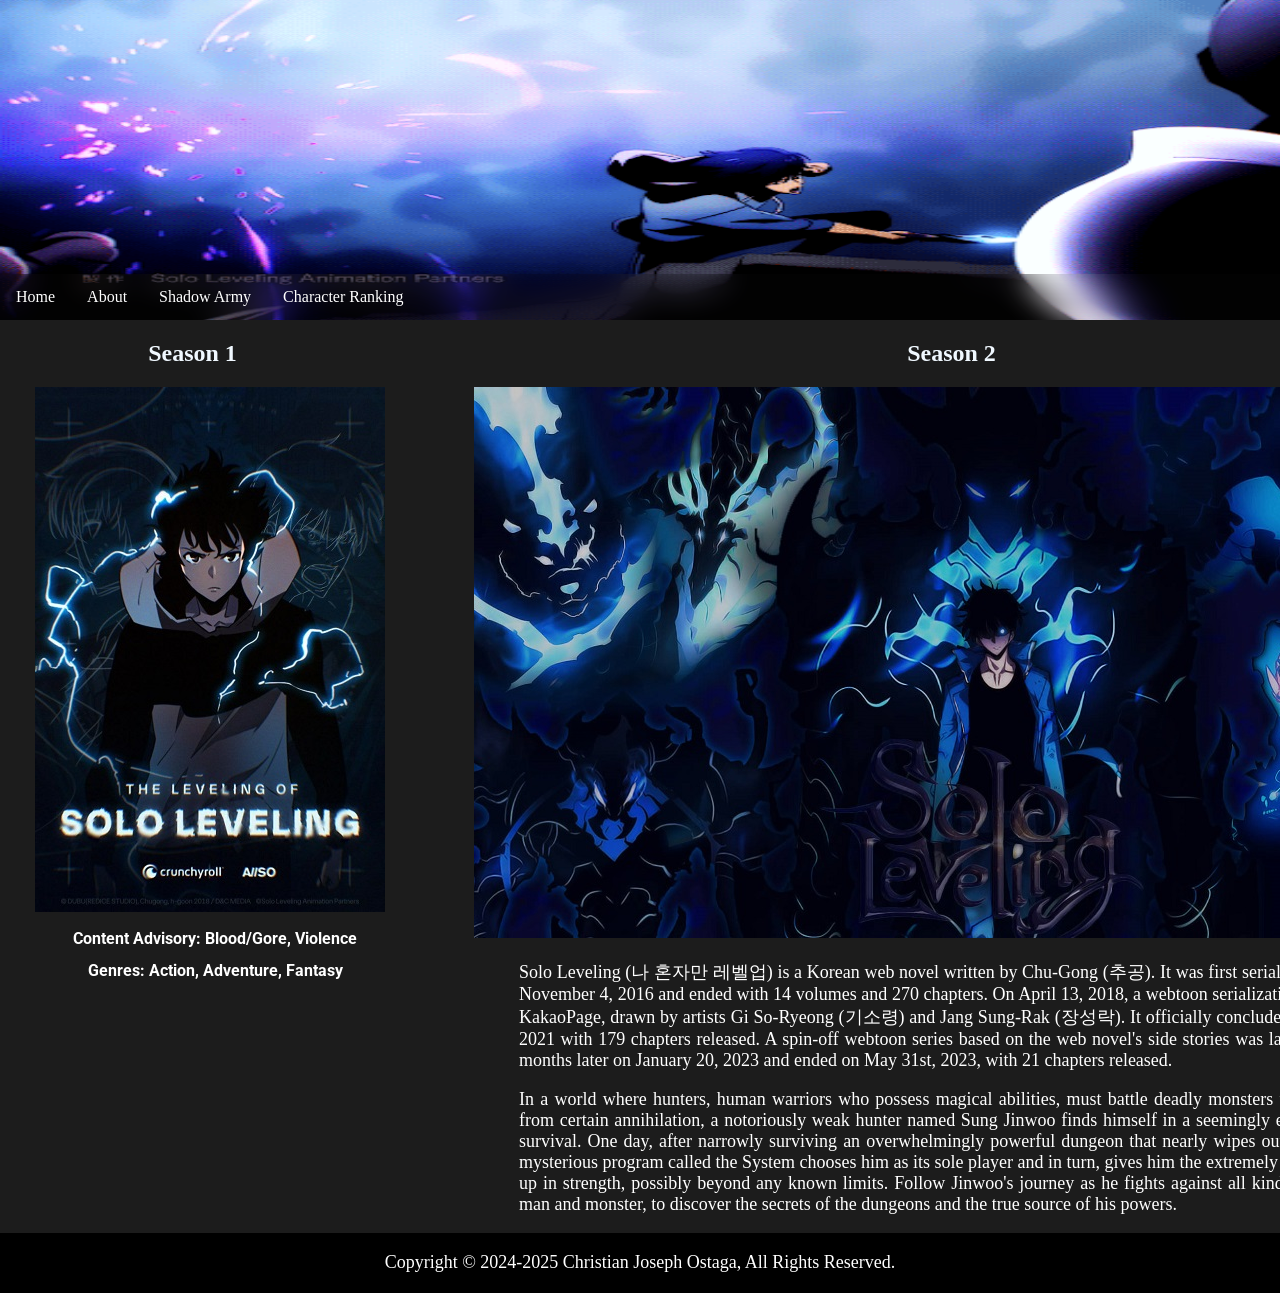
==== CHANNY/index.html @ ec1ff545 "Add files via upload" ====
<!DOCTYPE html>
<html lang="en">
<head>
    <meta charset="UTF-8">
    <meta name="viewport" content="width=device-width, initial-scale=1.0">
    <link rel="stylesheet" href="style.css">
    <title>MY WEBSITE</title>
</head>
<body>
    <div>
        <header>
            <nav class="sidenav">
                <li><a href="index.html">Home</a></li>
                <li><a href="About.html">About</a></li>
                <li><a href="shadow.html">Shadow Army</a></li>
                <li><a href="hunter.html">Character Ranking</a></li>
            </nav> 
        </nav> 
    </header>

    </div>
    
    <div class="container">
        <section class="about-me">
            <h2 style="text-align-last: center; color: aliceblue;">Season 1</h2>
            <img src="side.jpg" alt="About Me Photo" style="padding-left: 35px;">
            <h1>Content Advisory: Blood/Gore, Violence</h1>
            <h1>Genres: Action, Adventure, Fantasy</h1>
        </section>


        <section class="main" >
            <h2 style="text-align-last: center; color: aliceblue;">Season 2</h2>
            <img src="mains.jpg" alt="Title Heading Image" style="padding-left: 25px;" >
            <p style="width: 900px; padding-left: 70px;">Solo Leveling (나 혼자만 레벨업) is a Korean web novel written by Chu-Gong (추공). It was first serialized by Papyrus on November 4, 2016 and ended with 14 volumes and 270 chapters. On April 13, 2018, a webtoon serialization was released on KakaoPage, drawn by artists Gi So-Ryeong (기소령) and Jang Sung-Rak (장성락). It officially concluded on December 29, 2021 with 179 chapters released. A spin-off webtoon series based on the web novel's side stories was launched roughly 13 months later on January 20, 2023 and ended on May 31st, 2023, with 21 chapters released.</p>
            <p style="width: 900px; padding-left: 70px;">In a world where hunters, human warriors who possess magical abilities, must battle deadly monsters to protect mankind from certain annihilation, a notoriously weak hunter named Sung Jinwoo finds himself in a seemingly endless struggle for survival. One day, after narrowly surviving an overwhelmingly powerful dungeon that nearly wipes out his entire party, a mysterious program called the System chooses him as its sole player and in turn, gives him the extremely rare ability to level up in strength, possibly beyond any known limits. Follow Jinwoo's journey as he fights against all kinds of enemies, both man and monster, to discover the secrets of the dungeons and the true source of his powers.</p>
        </section>
        <div class="Tablet_text">
            <h1>Content Advisory: Blood/Gore, Violence</h1>
            <h1>Genres: Action, Adventure, Fantasy</h1>
            <p style="width: 900px; padding-left: 70px;">Solo Leveling (나 혼자만 레벨업) is a Korean web novel written by Chu-Gong (추공). It was first serialized by Papyrus on November 4, 2016 and ended with 14 volumes and 270 chapters. On April 13, 2018, a webtoon serialization was released on KakaoPage, drawn by artists Gi So-Ryeong (기소령) and Jang Sung-Rak (장성락). It officially concluded on December 29, 2021 with 179 chapters released. A spin-off webtoon series based on the web novel's side stories was launched roughly 13 months later on January 20, 2023 and ended on May 31st, 2023, with 21 chapters released.</p>
            <p style="width: 900px; padding-left: 70px;">In a world where hunters, human warriors who possess magical abilities, must battle deadly monsters to protect mankind from certain annihilation, a notoriously weak hunter named Sung Jinwoo finds himself in a seemingly endless struggle for survival. One day, after narrowly surviving an overwhelmingly powerful dungeon that nearly wipes out his entire party, a mysterious program called the System chooses him as its sole player and in turn, gives him the extremely rare ability to level up in strength, possibly beyond any known limits. Follow Jinwoo's journey as he fights against all kinds of enemies, both man and monster, to discover the secrets of the dungeons and the true source of his powers.</p>
        </div>  
    </div>
    <footer style="background-color: black; color: aliceblue;height: 60px; display:flex;align-items: center;justify-content:center ;">
        <h1>Solo Leveling</h1>
        <p>Copyright © 2024-2025 Christian Joseph Ostaga, All Rights Reserved.</p>
    </footer>
    <div class="footer-wrapper">
        <div class="Tablet_text">
            <p style="text-align: center;">
                Content Advisory: Blood/Gore, Violence
                <br>
                Genres: Action, Adventure, Fantasy
                <br>
                <br>
                Solo Leveling (나 혼자만 레벨업) is a Korean web novel written by Chu-Gong (추공). It was first serialized by Papyrus on November 4, 2016 and ended with 14 volumes and 270 chapters. On April 13, 2018, a webtoon serialization was released on KakaoPage, drawn by artists Gi So-Ryeong (기소령) and Jang Sung-Rak (장성락). It officially concluded on December 29, 2021 with 179 chapters released. A spin-off webtoon series based on the web novel's side stories was launched roughly 13 months later on January 20, 2023 and ended on May 31st, 2023, with 21 chapters released.
                <br>
                <br>
            In a world where hunters, human warriors who possess magical abilities, must battle deadly monsters to protect mankind from certain annihilation, a notoriously weak hunter named Sung Jinwoo finds himself in a seemingly endless struggle for survival. One day, after narrowly surviving an overwhelmingly powerful dungeon that nearly wipes out his entire party, a mysterious program called the System chooses him as its sole player and in turn, gives him the extremely rare ability to level up in strength, possibly beyond any known limits. Follow Jinwoo's journey as he fights against all kinds of enemies, both man and monster, to discover the secrets of the dungeons and the true source of his powers.
            </p>
            </div>
        <footer style="width: 100%; background-color: black; color: aliceblue; height: 60px; display: flex; align-items: center; justify-content: center;">
            <p>Copyright © 2024-2025 Christian Joseph Ostaga, All Rights Reserved.</p>
        </footer>
    </div>
</body>
</html>
---- CHANNY/style.css ----
@import url('https://fonts.googleapis.com/css2?family=Roboto:ital,wght@0,100..900;1,100..900&display=swap');
nav {
    list-style-type: none;
    margin: 0;
    padding: 0;
    overflow: hidden;
    background-color:transparent;
  }
  
  li {
    float: left;
  }
  
  li a {
    display: block;
    color: white;
    text-align: center;
    padding: 14px 16px;
    text-decoration: none;
  }
  
  /* Change the link color to #111 (black) on hover */
  li a:hover {
    background-color: #111;
  }
/* .main {
    background-image:url(main.jpg) ;

  
} */

.container{
    display:flex;
    gap: 5%;
}
header{
    background-image: url("heads.gif");
    background-repeat: no-repeat;
    background-size: 100% 100%;
    height: 20rem;
    display: flex;
    flex-direction: column;
    justify-content: flex-end;
}
.sidenav{
    background-color: rgba(28, 28, 28,0.1);
    backdrop-filter: blur(15px);

}

body {
    background-color: rgb(28, 28, 28);
    margin: 0;
}
h1 {
    font-family: "Roboto", sans-serif; 
    color: white;
    font-size: medium;
    text-align: center;
    padding-left: 45px;
    
}

p{
    color: white;
    font-size: large;
    text-align: justify ;
    padding-left: 30px;
    padding-right: 30px;
}
main{
    display: flex;  
    
}
.Tablet_text{
  display: none;
}
.footer-wrapper{
  display: none;
}
footer h1 {
  display:none ;
}



/* Tablet Responsive Design */
@media (max-width: 1080px) {
nav {
  list-style-type: none;
  margin: 0;
  padding: 0;
  overflow: hidden;
  background-color:transparent;
}

li {
  float: left;
}

li a {
  display: block;
  color: white;
  text-align: center;
  padding: 14px 16px;
  text-decoration: none;
}

/* Change the link color to #111 (black) on hover */
li a:hover {
  background-color: #111;
}
/* .main {
  background-image:url(main.jpg) ;


} */

.container{
  display:flex;
  gap: 5%;
}
header{
  background-image: url("heads.gif");
  background-repeat: no-repeat;
  background-size: 100% 100%;
  height: 20rem;
  display: flex;
  flex-direction: column;
  justify-content: flex-end;
}
.sidenav{
  background-color: rgba(28, 28, 28,0.1);
  backdrop-filter: blur(15px);

}

body {
  background-color: rgb(28, 28, 28);
  margin: 0;
}
h1 {
  font-family: "Roboto", sans-serif; 
  color: white;
  font-size: medium;
  text-align: center;
  padding-left: 45px;
  
}

p{
  color: white;
  font-size: large;
  text-align: justify ;
  padding-left: 30px;
  padding-right: 30px;
}
main{
  display: flex;  
  
}
.Tablet_text{
display: none;
}
.footer-wrapper{
display: none;
}
footer h1 {
display:none ;
}
}


 /* Tablet Responsive Design */
@media (max-width: 768px) {
  .sidenav {
    flex-direction: row;
    justify-content: space-around;
  }

  .container {
    gap: 0;
  }
  .container p ,h1{
    display: none;
  }
  .sidenav li {
    margin: 0;
  }
  footer p {
    display: none;
    
  }
  
  footer h1{
    display: flex;
    font-size: larger;
  }
  .footer-wrapper p{
    display: flex;
  }
  .about-me h1 {
    display: none;
  }

  .about-me, .main {
    flex: 100%;
    margin: 5px 0;
  }

  .about-me img {
    width: 335px;
    height: 600px;
    padding-left: 0;
  }

  .main img {
    width: 335px;
    height: 600px;
  }

  .main p {
    width: 100%;
    padding: 0;
    font-size: xx-small;
    
  }

  .about-me p {
    width: 100%;
    padding: 0;
  }

  .Tablet_text {
    display: flex;
    padding-bottom: 10rem;
  }

  .footer-wrapper {
    display: flex;
    flex-direction: column;
    width: 100%;
  }
}


/*Phone responsive design*/
@media (max-width: 320px) {
  .sidenav {
    flex-direction: column;
    align-items: center;
  }
  .about-me img{
    width: 250px;
  
  }
  
  .main img ,h2 {
    display: none;
  }
  
  header{
    background-image: url("heads.gif");
    background-repeat: no-repeat;
    background-size: 100% 100%;
    height: 20rem;
    display: flex;
    flex-direction: column;
    justify-content: flex-end;
  }
  
  .about-me p, .main p {
    width: 100%;
    padding: 0;
  }
  .footer-wrapper p {
    width: small;
    
  }
}
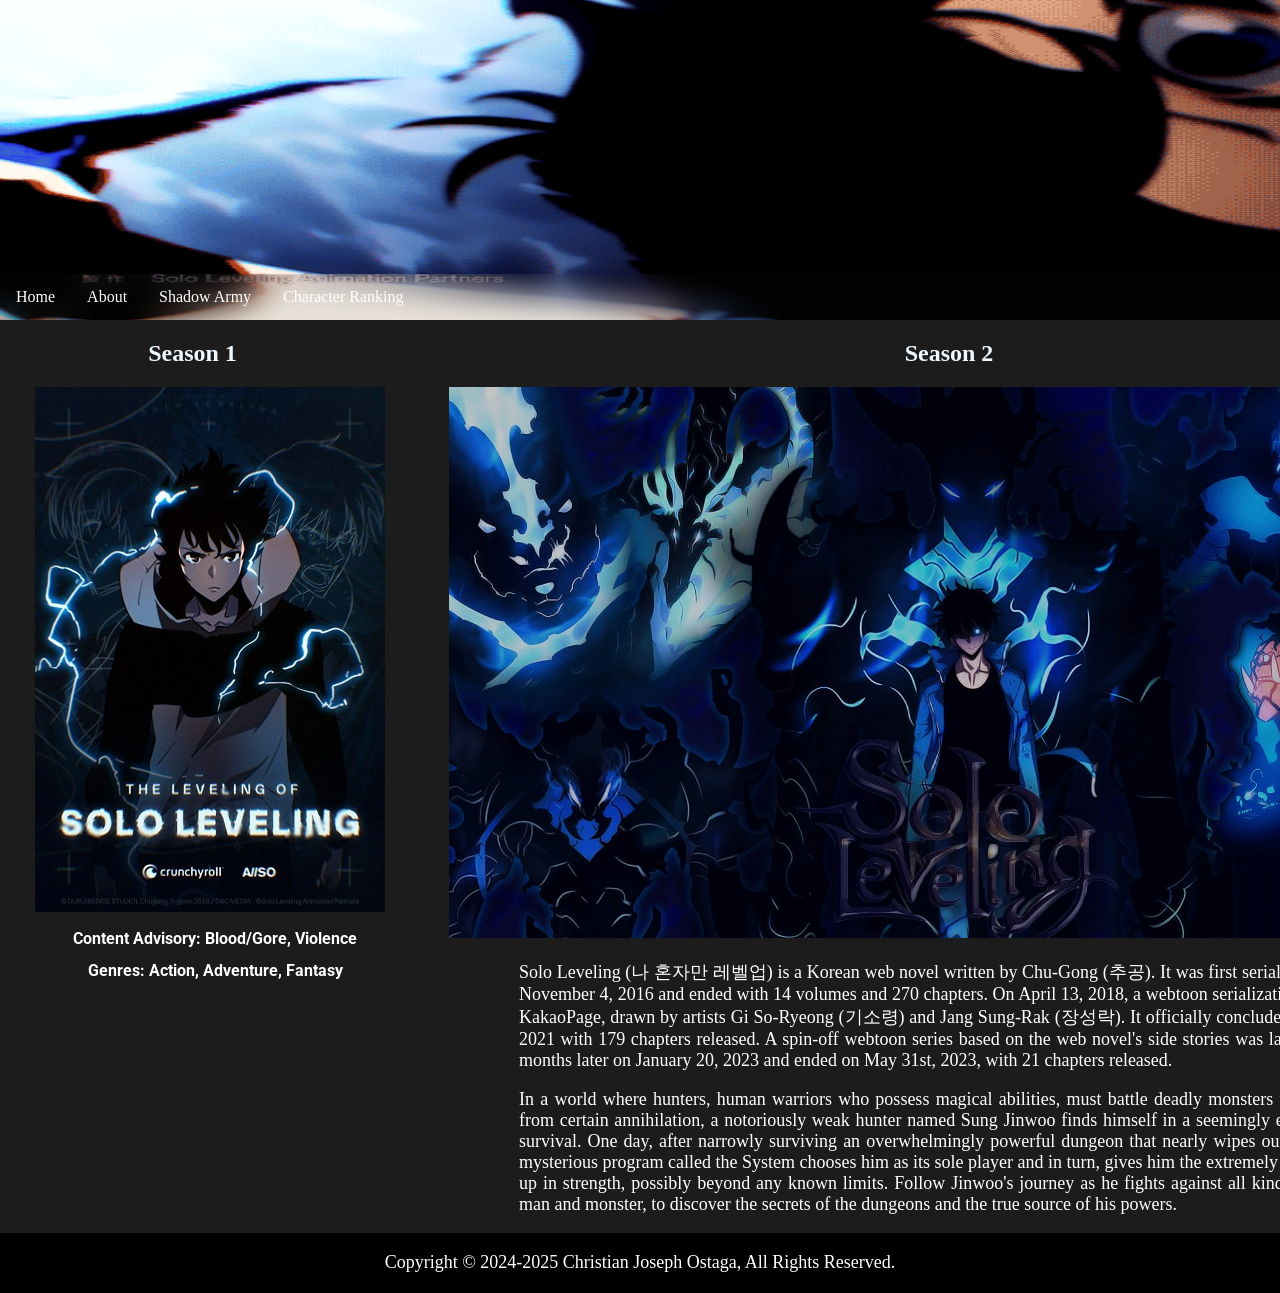
==== commit 8227a800: "Update index.html" ====
--- a/CHANNY/index.html
+++ b/CHANNY/index.html
@@ -31,7 +31,7 @@
 
         <section class="main" >
             <h2 style="text-align-last: center; color: aliceblue;">Season 2</h2>
-            <img src="mains.jpg" alt="Title Heading Image" style="padding-left: 25px;" >
+            <img src="mains.jpg" alt="Title Heading Image" style="padding-left: 0px;" >
             <p style="width: 900px; padding-left: 70px;">Solo Leveling (나 혼자만 레벨업) is a Korean web novel written by Chu-Gong (추공). It was first serialized by Papyrus on November 4, 2016 and ended with 14 volumes and 270 chapters. On April 13, 2018, a webtoon serialization was released on KakaoPage, drawn by artists Gi So-Ryeong (기소령) and Jang Sung-Rak (장성락). It officially concluded on December 29, 2021 with 179 chapters released. A spin-off webtoon series based on the web novel's side stories was launched roughly 13 months later on January 20, 2023 and ended on May 31st, 2023, with 21 chapters released.</p>
             <p style="width: 900px; padding-left: 70px;">In a world where hunters, human warriors who possess magical abilities, must battle deadly monsters to protect mankind from certain annihilation, a notoriously weak hunter named Sung Jinwoo finds himself in a seemingly endless struggle for survival. One day, after narrowly surviving an overwhelmingly powerful dungeon that nearly wipes out his entire party, a mysterious program called the System chooses him as its sole player and in turn, gives him the extremely rare ability to level up in strength, possibly beyond any known limits. Follow Jinwoo's journey as he fights against all kinds of enemies, both man and monster, to discover the secrets of the dungeons and the true source of his powers.</p>
         </section>
@@ -65,4 +65,4 @@
         </footer>
     </div>
 </body>
-</html>+</html>
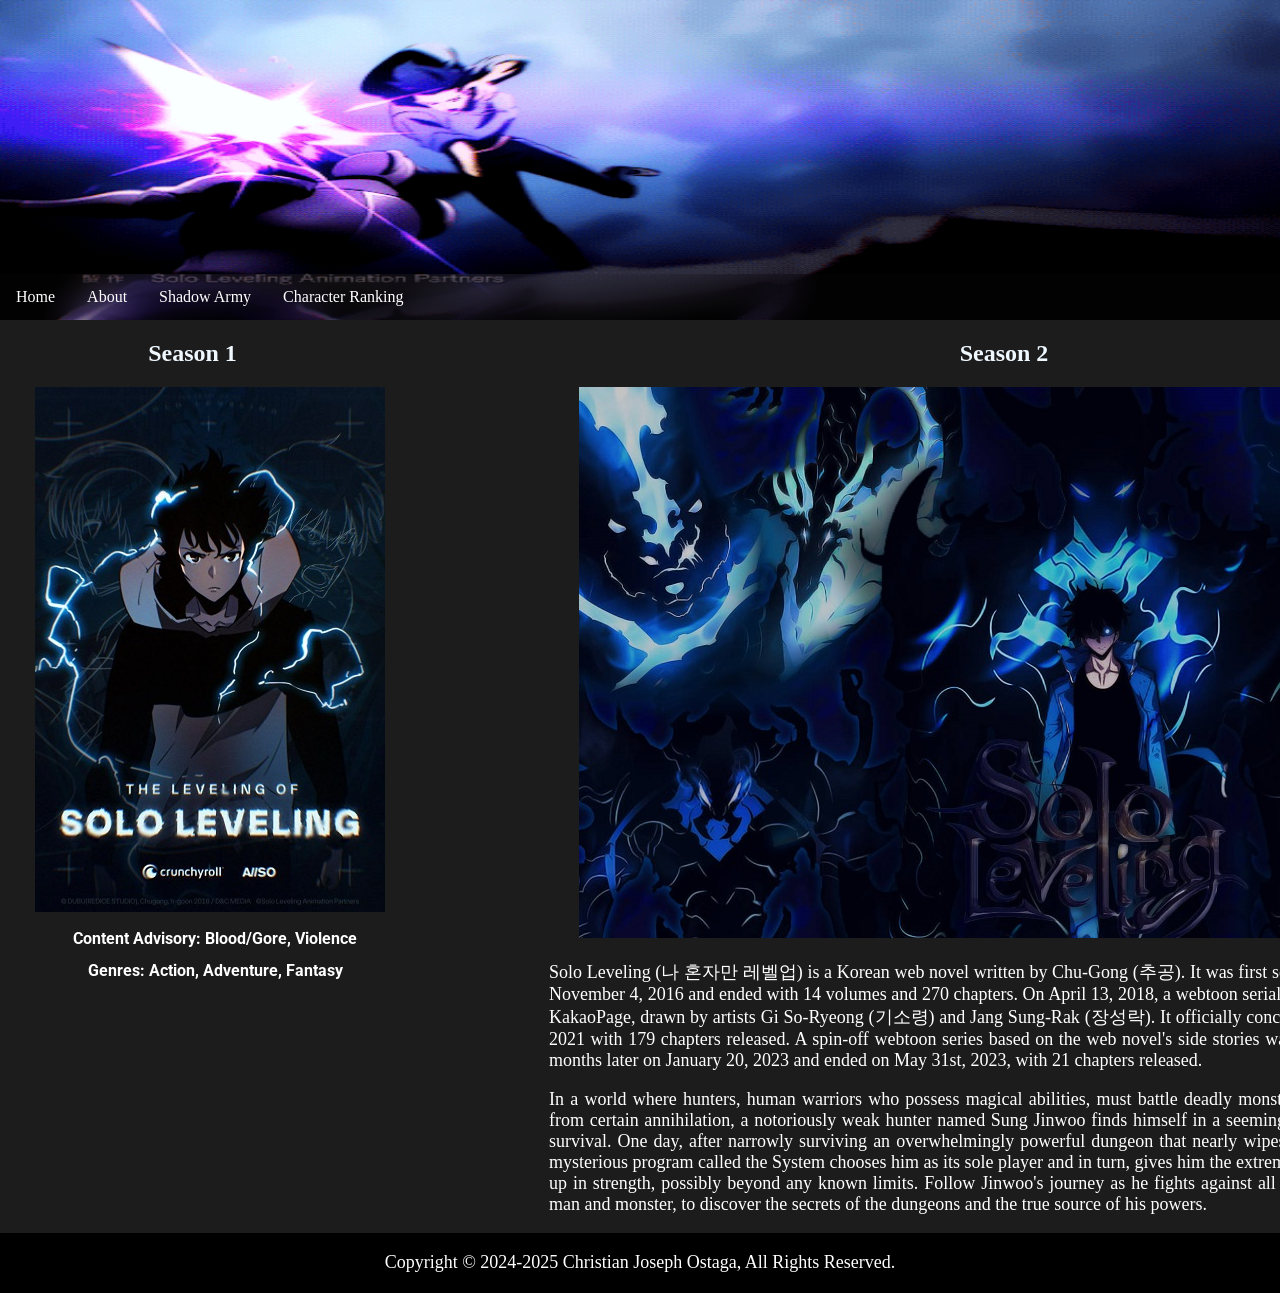
==== commit da1b2cea: "Update index.html" ====
--- a/CHANNY/index.html
+++ b/CHANNY/index.html
@@ -31,9 +31,9 @@
 
         <section class="main" >
             <h2 style="text-align-last: center; color: aliceblue;">Season 2</h2>
-            <img src="mains.jpg" alt="Title Heading Image" style="padding-left: 0px;" >
-            <p style="width: 900px; padding-left: 70px;">Solo Leveling (나 혼자만 레벨업) is a Korean web novel written by Chu-Gong (추공). It was first serialized by Papyrus on November 4, 2016 and ended with 14 volumes and 270 chapters. On April 13, 2018, a webtoon serialization was released on KakaoPage, drawn by artists Gi So-Ryeong (기소령) and Jang Sung-Rak (장성락). It officially concluded on December 29, 2021 with 179 chapters released. A spin-off webtoon series based on the web novel's side stories was launched roughly 13 months later on January 20, 2023 and ended on May 31st, 2023, with 21 chapters released.</p>
-            <p style="width: 900px; padding-left: 70px;">In a world where hunters, human warriors who possess magical abilities, must battle deadly monsters to protect mankind from certain annihilation, a notoriously weak hunter named Sung Jinwoo finds himself in a seemingly endless struggle for survival. One day, after narrowly surviving an overwhelmingly powerful dungeon that nearly wipes out his entire party, a mysterious program called the System chooses him as its sole player and in turn, gives him the extremely rare ability to level up in strength, possibly beyond any known limits. Follow Jinwoo's journey as he fights against all kinds of enemies, both man and monster, to discover the secrets of the dungeons and the true source of his powers.</p>
+            <img src="mains.jpg" alt="Title Heading Image" style="padding-left: 130px;" >
+            <p style="width: 900px; padding-left: 100px;">Solo Leveling (나 혼자만 레벨업) is a Korean web novel written by Chu-Gong (추공). It was first serialized by Papyrus on November 4, 2016 and ended with 14 volumes and 270 chapters. On April 13, 2018, a webtoon serialization was released on KakaoPage, drawn by artists Gi So-Ryeong (기소령) and Jang Sung-Rak (장성락). It officially concluded on December 29, 2021 with 179 chapters released. A spin-off webtoon series based on the web novel's side stories was launched roughly 13 months later on January 20, 2023 and ended on May 31st, 2023, with 21 chapters released.</p>
+            <p style="width: 900px; padding-left: 100px;">In a world where hunters, human warriors who possess magical abilities, must battle deadly monsters to protect mankind from certain annihilation, a notoriously weak hunter named Sung Jinwoo finds himself in a seemingly endless struggle for survival. One day, after narrowly surviving an overwhelmingly powerful dungeon that nearly wipes out his entire party, a mysterious program called the System chooses him as its sole player and in turn, gives him the extremely rare ability to level up in strength, possibly beyond any known limits. Follow Jinwoo's journey as he fights against all kinds of enemies, both man and monster, to discover the secrets of the dungeons and the true source of his powers.</p>
         </section>
         <div class="Tablet_text">
             <h1>Content Advisory: Blood/Gore, Violence</h1>
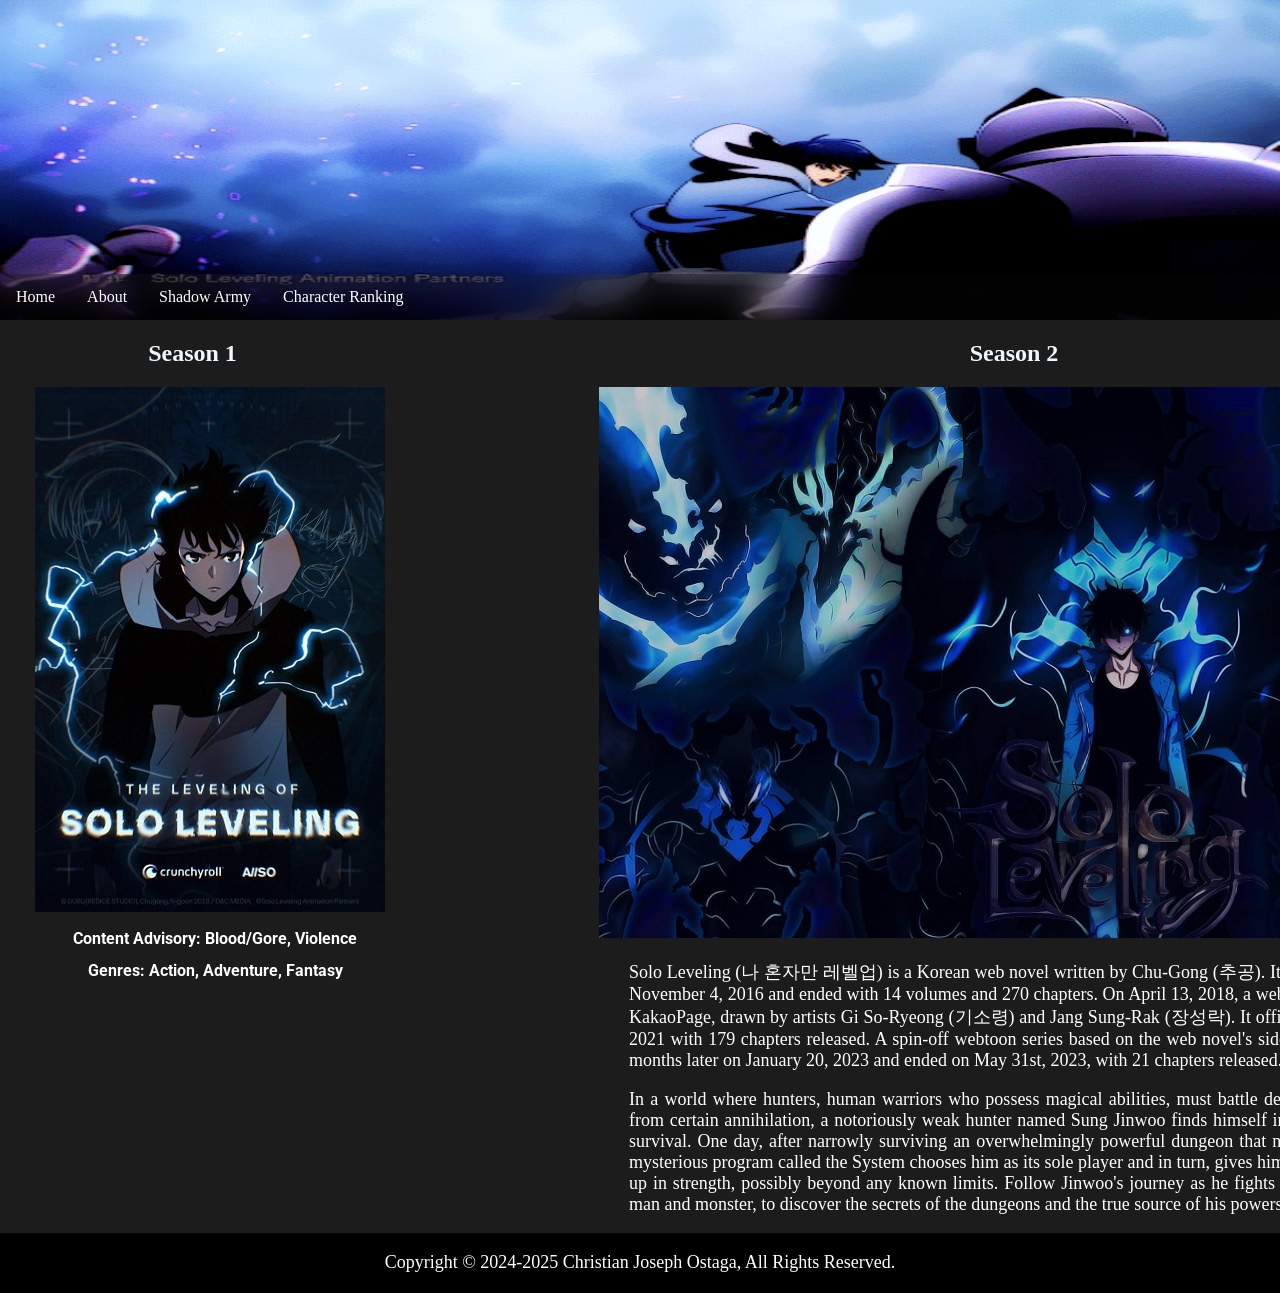
==== commit 2e5f447f: "Update index.html" ====
--- a/CHANNY/index.html
+++ b/CHANNY/index.html
@@ -31,9 +31,9 @@
 
         <section class="main" >
             <h2 style="text-align-last: center; color: aliceblue;">Season 2</h2>
-            <img src="mains.jpg" alt="Title Heading Image" style="padding-left: 130px;" >
-            <p style="width: 900px; padding-left: 100px;">Solo Leveling (나 혼자만 레벨업) is a Korean web novel written by Chu-Gong (추공). It was first serialized by Papyrus on November 4, 2016 and ended with 14 volumes and 270 chapters. On April 13, 2018, a webtoon serialization was released on KakaoPage, drawn by artists Gi So-Ryeong (기소령) and Jang Sung-Rak (장성락). It officially concluded on December 29, 2021 with 179 chapters released. A spin-off webtoon series based on the web novel's side stories was launched roughly 13 months later on January 20, 2023 and ended on May 31st, 2023, with 21 chapters released.</p>
-            <p style="width: 900px; padding-left: 100px;">In a world where hunters, human warriors who possess magical abilities, must battle deadly monsters to protect mankind from certain annihilation, a notoriously weak hunter named Sung Jinwoo finds himself in a seemingly endless struggle for survival. One day, after narrowly surviving an overwhelmingly powerful dungeon that nearly wipes out his entire party, a mysterious program called the System chooses him as its sole player and in turn, gives him the extremely rare ability to level up in strength, possibly beyond any known limits. Follow Jinwoo's journey as he fights against all kinds of enemies, both man and monster, to discover the secrets of the dungeons and the true source of his powers.</p>
+            <img src="mains.jpg" alt="Title Heading Image" style="padding-left: 150px;" >
+            <p style="width: 900px; padding-left: 180px;">Solo Leveling (나 혼자만 레벨업) is a Korean web novel written by Chu-Gong (추공). It was first serialized by Papyrus on November 4, 2016 and ended with 14 volumes and 270 chapters. On April 13, 2018, a webtoon serialization was released on KakaoPage, drawn by artists Gi So-Ryeong (기소령) and Jang Sung-Rak (장성락). It officially concluded on December 29, 2021 with 179 chapters released. A spin-off webtoon series based on the web novel's side stories was launched roughly 13 months later on January 20, 2023 and ended on May 31st, 2023, with 21 chapters released.</p>
+            <p style="width: 900px; padding-left: 180px;">In a world where hunters, human warriors who possess magical abilities, must battle deadly monsters to protect mankind from certain annihilation, a notoriously weak hunter named Sung Jinwoo finds himself in a seemingly endless struggle for survival. One day, after narrowly surviving an overwhelmingly powerful dungeon that nearly wipes out his entire party, a mysterious program called the System chooses him as its sole player and in turn, gives him the extremely rare ability to level up in strength, possibly beyond any known limits. Follow Jinwoo's journey as he fights against all kinds of enemies, both man and monster, to discover the secrets of the dungeons and the true source of his powers.</p>
         </section>
         <div class="Tablet_text">
             <h1>Content Advisory: Blood/Gore, Violence</h1>
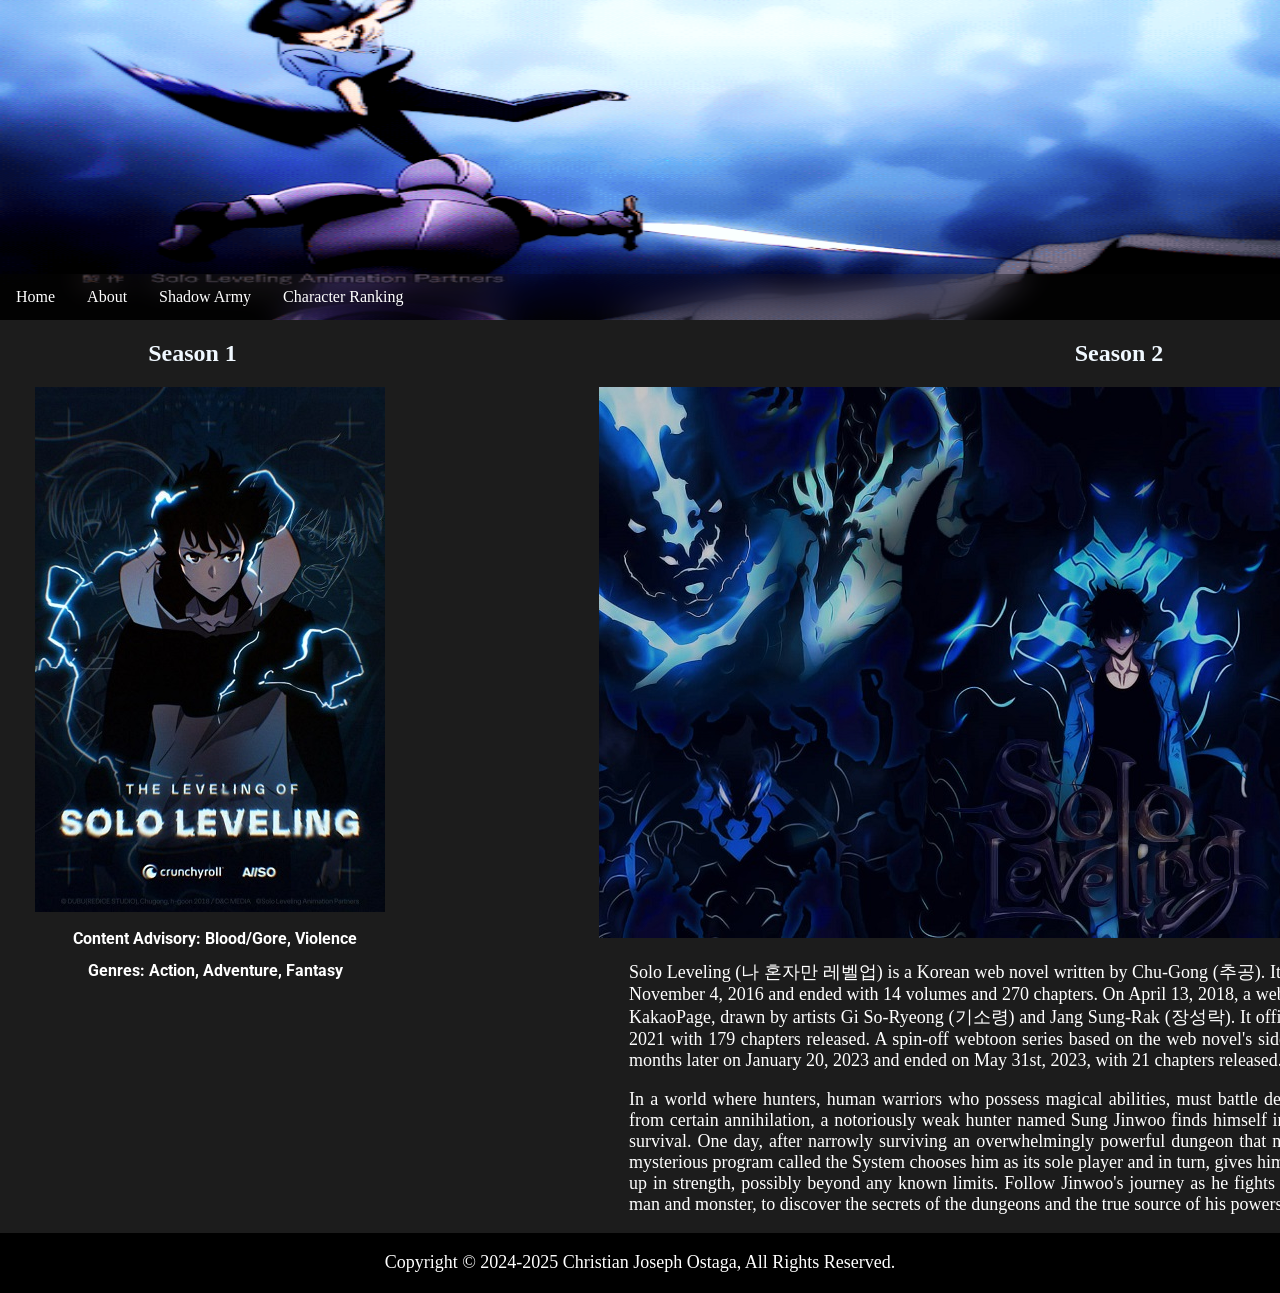
==== commit 711a9027: "Update index.html" ====
--- a/CHANNY/index.html
+++ b/CHANNY/index.html
@@ -30,7 +30,7 @@
 
 
         <section class="main" >
-            <h2 style="text-align-last: center; color: aliceblue;">Season 2</h2>
+            <h2 style="text-align-last: center; color: aliceblue;padding-left: 210px;">Season 2</h2>
             <img src="mains.jpg" alt="Title Heading Image" style="padding-left: 150px;" >
             <p style="width: 900px; padding-left: 180px;">Solo Leveling (나 혼자만 레벨업) is a Korean web novel written by Chu-Gong (추공). It was first serialized by Papyrus on November 4, 2016 and ended with 14 volumes and 270 chapters. On April 13, 2018, a webtoon serialization was released on KakaoPage, drawn by artists Gi So-Ryeong (기소령) and Jang Sung-Rak (장성락). It officially concluded on December 29, 2021 with 179 chapters released. A spin-off webtoon series based on the web novel's side stories was launched roughly 13 months later on January 20, 2023 and ended on May 31st, 2023, with 21 chapters released.</p>
             <p style="width: 900px; padding-left: 180px;">In a world where hunters, human warriors who possess magical abilities, must battle deadly monsters to protect mankind from certain annihilation, a notoriously weak hunter named Sung Jinwoo finds himself in a seemingly endless struggle for survival. One day, after narrowly surviving an overwhelmingly powerful dungeon that nearly wipes out his entire party, a mysterious program called the System chooses him as its sole player and in turn, gives him the extremely rare ability to level up in strength, possibly beyond any known limits. Follow Jinwoo's journey as he fights against all kinds of enemies, both man and monster, to discover the secrets of the dungeons and the true source of his powers.</p>
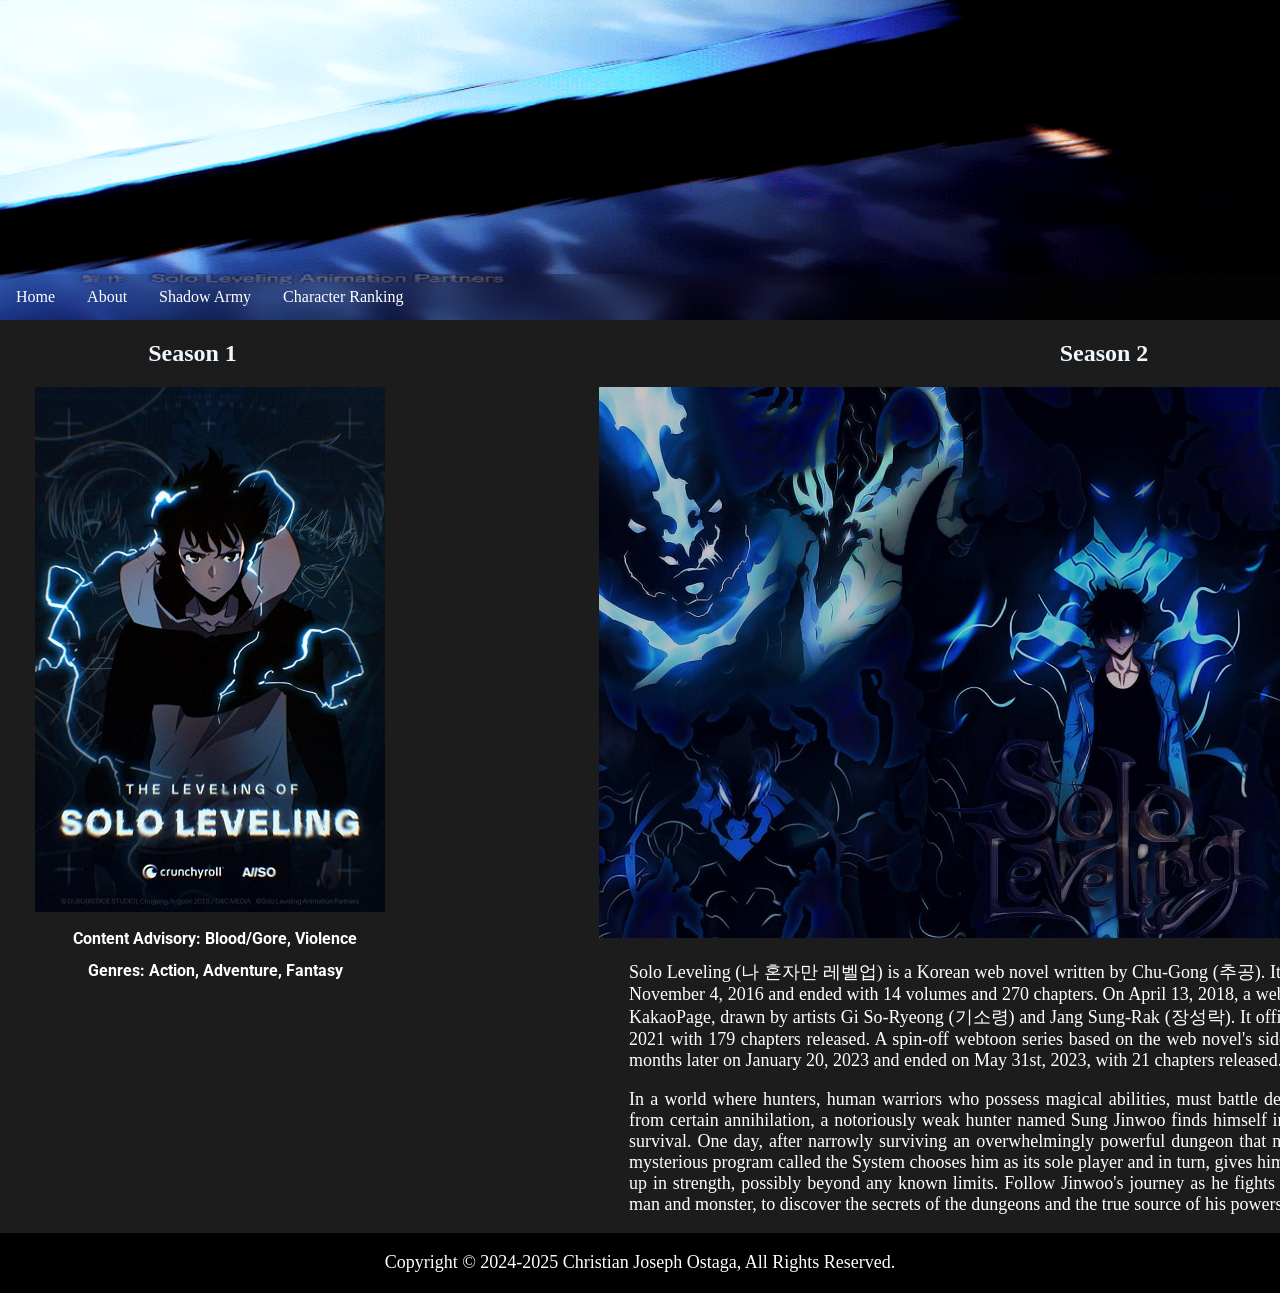
==== commit 52a1622e: "Update index.html" ====
--- a/CHANNY/index.html
+++ b/CHANNY/index.html
@@ -30,7 +30,7 @@
 
 
         <section class="main" >
-            <h2 style="text-align-last: center; color: aliceblue;padding-left: 210px;">Season 2</h2>
+            <h2 style="text-align-last: center; color: aliceblue;padding-left: 180px;">Season 2</h2>
             <img src="mains.jpg" alt="Title Heading Image" style="padding-left: 150px;" >
             <p style="width: 900px; padding-left: 180px;">Solo Leveling (나 혼자만 레벨업) is a Korean web novel written by Chu-Gong (추공). It was first serialized by Papyrus on November 4, 2016 and ended with 14 volumes and 270 chapters. On April 13, 2018, a webtoon serialization was released on KakaoPage, drawn by artists Gi So-Ryeong (기소령) and Jang Sung-Rak (장성락). It officially concluded on December 29, 2021 with 179 chapters released. A spin-off webtoon series based on the web novel's side stories was launched roughly 13 months later on January 20, 2023 and ended on May 31st, 2023, with 21 chapters released.</p>
             <p style="width: 900px; padding-left: 180px;">In a world where hunters, human warriors who possess magical abilities, must battle deadly monsters to protect mankind from certain annihilation, a notoriously weak hunter named Sung Jinwoo finds himself in a seemingly endless struggle for survival. One day, after narrowly surviving an overwhelmingly powerful dungeon that nearly wipes out his entire party, a mysterious program called the System chooses him as its sole player and in turn, gives him the extremely rare ability to level up in strength, possibly beyond any known limits. Follow Jinwoo's journey as he fights against all kinds of enemies, both man and monster, to discover the secrets of the dungeons and the true source of his powers.</p>
